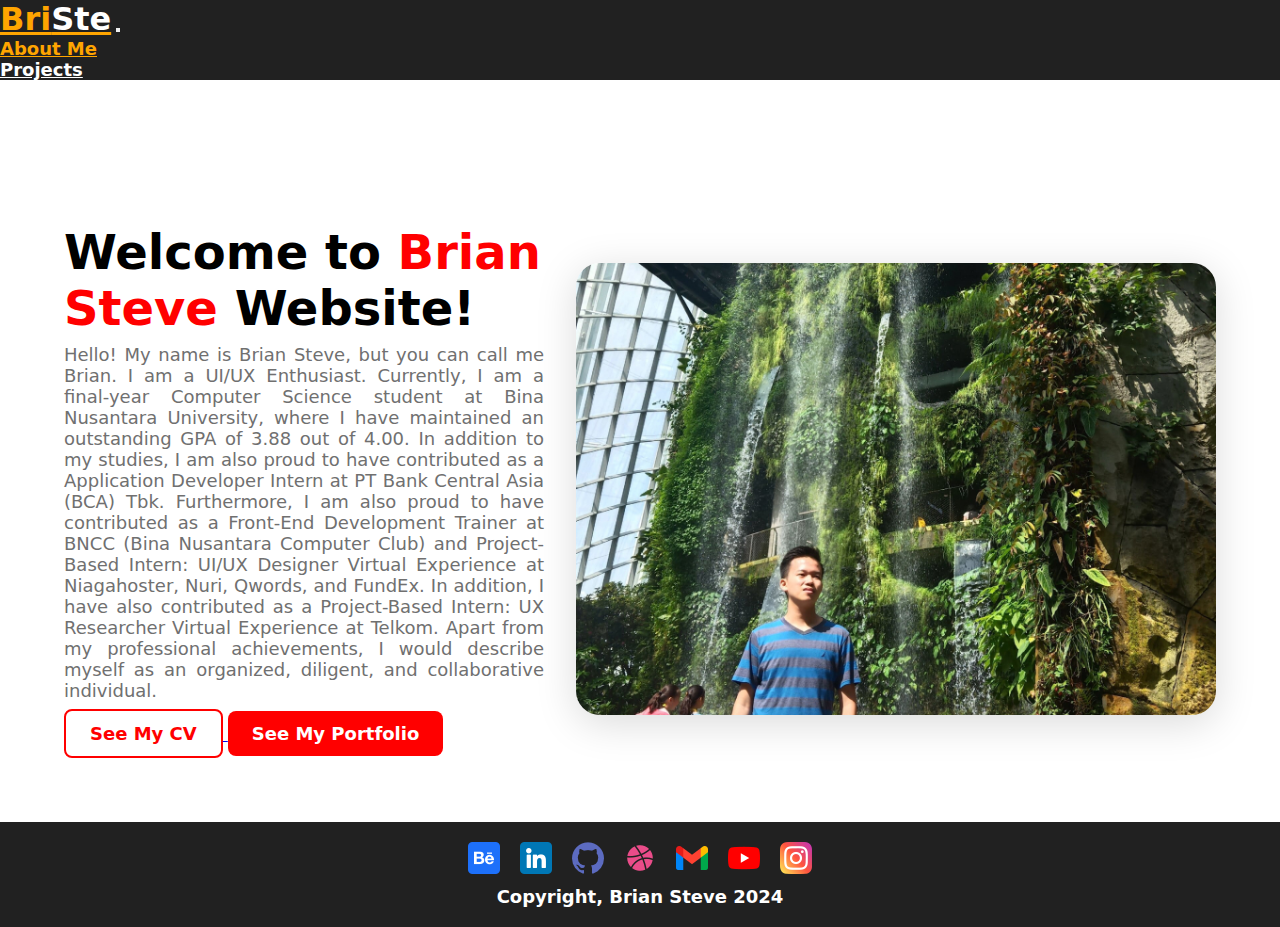
==== index.html @ 0b47cf44 "Update index.html" ====
<!DOCTYPE html>
<html lang="en">
  <head>
    <meta charset="UTF-8">
    <meta http-equiv="X-UA-Compatible" content="IE=edge">
    <meta name="viewport" content="width=device-width, initial-scale=1.0">
    <title>Home</title>  
    <link href="https://cdn.jsdelivr.net/npm/bootstrap@5.1.0/dist/css/bootstrap.min.css" rel="stylesheet" integrity="sha384-KyZXEAg3QhqLMpG8r+8fhAXLRk2vvoC2f3B09zVXn8CA5QIVfZOJ3BCsw2P0p/We" crossorigin="anonymous">
    <link rel="stylesheet" href="index.css">
  </head>
  <body>
    <audio autoplay loop>
      <source src="songs/harry_styles_as_it_was.mp3" type="audio/mpeg">
    </audio>

    <nav class="navbar fixed-top navbar-expand-lg navbar-dark bg-dark" id="navbar-color">
      <div class="container-fluid">
        <a class="navbar-brand" href="index.html" id="logo">Bri<p id="second-part-logo">Ste</p></a>
        <button class="navbar-toggler" type="button" data-bs-toggle="collapse" data-bs-target="#navbarSupportedContent" aria-controls="navbarSupportedContent" aria-expanded="false" aria-label="Toggle navigation">
          <span class="navbar-toggler-icon"></span>
        </button>
        <div class="collapse navbar-collapse" id="navbarSupportedContent">
          <ul class="navbar-nav me-auto ms-auto mb-2 mb-lg-0">
            <li class="nav-item">
              <a id="nav-item-link" class="nav-link active" aria-current="page" href="index.html">About Me</a>
            </li>
            <!-- <li class="nav-item">
              <a id="nav-item-link" class="nav-link active" aria-current="page" href="skills.html">Skills</a>
            </li> -->
            <li class="nav-item">
              <a id="nav-item-link" class="nav-link active" aria-current="page" href="projects.html">Projects</a>
            </li>
            <!-- <li class="nav-item">
              <a id="nav-item-link" class="nav-link active" aria-current="page" href="experiences.html">Experiences</a>
            </li>
            <li class="nav-item">
              <a id="nav-item-link" class="nav-link active" aria-current="page" href="others.html">Others</a>
            </li> -->
          </ul>
        </div>
      </div>
    </nav>

    <div class="content">
      <div class="left-content">
        <h1 id="left-content-first-part-heading">Welcome to <b>Brian</b></h1>
        <h1 id="left-content-second-part-heading"><b>Steve</b> Website!</h1>
        <h1 id="left-content-hidden-heading">Welcome to <b>Brian Steve</b> Website!</h1>
        <p>Hello! My name is Brian Steve, but you can call me Brian. I am a UI/UX Enthusiast. Currently, I am a final-year Computer Science student at Bina Nusantara University, where I have maintained an outstanding GPA of 3.88 out of 4.00. In addition to my studies, I am also proud to have contributed as a Application Developer Intern at PT Bank Central Asia (BCA) Tbk. Furthermore, I am also proud to have contributed as a Front-End Development Trainer at BNCC (Bina Nusantara Computer Club) and Project-Based Intern: UI/UX Designer Virtual Experience at Niagahoster, Nuri, Qwords, and FundEx. In addition, I have also contributed as a Project-Based Intern: UX Researcher Virtual Experience at Telkom. Apart from my professional achievements, I would describe myself as an organized, diligent, and collaborative individual.</p>
        <a href="https://drive.google.com/file/d/17rGPsllN9_afpUFak8W_3PwR9hHm7gxj/view?usp=sharing" target="_blank">
          <button style="color:red; background-color: white; border: 2px solid red" id="see-my-cv-button">See My CV</button>  
        </a>
        <a href="https://www.figma.com/proto/ZVuo5dl7NJCOCGubAzGYIf/Brian-Steve-Portfolio?page-id=0%3A1&type=design&node-id=314-9287&viewport=-683%2C-1132%2C0.13&t=MKdTP5sCrZZVWlj3-1&scaling=scale-down-width&mode=design" target="_blank">
          <button style="background-color: red;" id="see-my-cv-button">See My Portfolio</button>  
        </a>
      </div>
      <div class="right-content">
        <img src="index_images/brian-steve.jpg" alt="Image Not Loaded">
      </div>
    </div>

    <div class="footer">
      <div class="footer-images">
        <div class="behance">
          <a href="https://www.behance.net/briansteve1901" target="_blank">
            <img src="index_images/behance.png" height="32" width="32" alt="Image Not Loaded">
          </a>
        </div>
        <div class="linkedin">
          <a href="https://www.linkedin.com/in/brian-steve-b2aa24202/" target="_blank">
            <img src="index_images/linkedin.png" height="32" width="32" alt="Image Not Loaded">
          </a>
        </div>
        <div class="github">
          <a href="https://github.com/briansteve1901" target="_blank">
            <img src="index_images/github.png" height="32" width="32" alt="Image Not Loaded">
          </a>
        </div>
        <div class="dribble">
          <a href="https://dribbble.com/briansteve1901" target="_blank">
            <img src="index_images/dribble.png" height="32" width="32" alt="Image Not Loaded">
          </a>
        </div>
        <div class="gmail">
          <a href="mailto:brians1901@gmail.com" target="_blank">
            <img src="index_images/gmail.png" height="32" width="32" alt="Image Not Loaded">
          </a>
        </div>
        <div class="youtube">
          <a href="https://www.youtube.com/c/BrianSteve/videos" target="_blank">
            <img src="index_images/youtube.png" height="32" width="32" alt="Image Not Loaded">
          </a>
        </div>
        <div class="instagram">
          <a href="https://instagram.com/briansteve1901" target="_blank">
            <img src="index_images/instagram.png" height="32" width="32" alt="Image Not Loaded">
          </a>
        </div>
      </div>
      <div id="copyright">
        Copyright, Brian Steve 2024
      </div>
    </div>

    <script src="https://cdn.jsdelivr.net/npm/bootstrap@5.1.0/dist/js/bootstrap.bundle.min.js" integrity="sha384-U1DAWAznBHeqEIlVSCgzq+c9gqGAJn5c/t99JyeKa9xxaYpSvHU5awsuZVVFIhvj" crossorigin="anonymous"></script>
    <script src="page_identifier.js"></script>  
  </body>
</html>
---- index.css ----
*{
    margin: 0;
    padding: 0;
    font-family:system-ui, -apple-system, BlinkMacSystemFont, 'Segoe UI', Roboto, Oxygen, Ubuntu, Cantarell, 'Open Sans', 'Helvetica Neue', sans-serif;
}

#logo{
    font-size: 2rem;
	color: orange;
    font-weight: 700;
}

.navbar-brand p#second-part-logo {
    display: inline;
    color: white;
    font-size: 2rem;
    font-weight: 700;
}

#nav-item-link:hover {
    color: orange;
    font-weight: 700;
} 

#nav-item-link{
    font-size: 1.125rem;
    color: white;
    margin-right: 2.25rem;
    padding: 0rem;
    font-weight: 700;
} 

#navbar-color {
    background-color: rgba(0, 0, 0, 87%);
} 

.content {
    display: flex;
    flex-direction: row;
    justify-content: center;
    align-items: center;
    padding: 9rem 4rem 4rem 4rem;
    background-color: white;
}

#left-content-hidden-heading {
    display: none;
}

.left-content {
    width: 50vw;
    margin-right: 2rem;
}

.left-content h1 {
    color: black;
    font-weight: 700;
    font-size: 3rem;
    animation: JudulHomePage 1.5s; 
    margin-bottom: 0.5rem;
}

#left-content-first-part-heading {
    margin-bottom: 0rem;
}

b {
    color: red;
    font-size: 3rem;
    font-weight: bold;
}

.left-content p {
    font-size: 1.125rem;
    animation: DeskripsiHomePage 1.5s;
    color: #707070;
    text-align: justify;
    margin-bottom: 0.5rem;
    font-weight: 500;
}

#see-my-cv-button {
    padding: 0.75rem 1.5rem 0.75rem 1.5rem;
    background-color: red;
    border-radius: 0.5rem;
    border: none;
    color: white;
    font-size: 1.125rem;
    animation: Button 1.5s;
    font-weight: 700;
}

.right-content img {
    width: 50vw;
    box-shadow: 0rem 0.5rem 2.5rem 0rem rgba(0, 0, 0, 15%);
    animation: GambarHomePage 1.5s ease-in;
    border-radius: 1.5rem;
}

.footer {
    background-color: rgba(0, 0, 0, 87%); 
}

.footer-images {
    display: flex;
    flex-direction: row;
    justify-content: center;
}

#copyright {
    padding-top: 0.5rem;
    padding-bottom: 1.25rem;
    font-size: 1.125rem;
    text-align: center;
    color: white;
    font-weight: 700;
}

.behance, .linkedin, .github, .dribble, .gmail, .youtube {
    padding-right: 1.25rem;
}

.behance, .linkedin, .github, .dribble, .gmail, .youtube, .instagram {
    padding-top: 1.25rem;
}

@keyframes JudulHomePage{
    0%{
        opacity: 0;
        transform: scale(0);
    }
    100%{
        opacity: 1;
        transform: scale(1);
    }
}

@keyframes DeskripsiHomePage{
    0%{
        opacity: 0;
        transform: rotate(0deg);
    }
    100%{
        opacity: 1;
        transform: rotate(360deg);
    }
}

@keyframes GambarHomePage{
    0%{
        opacity: 0;
        transform: translateX(50px);
    }
    100%{
        opacity: 1;
        transform: translateX(0px);
    }
}

@keyframes Button{
    0%{
        opacity: 0;
        transform: translateY(50px);
    }
    100%{
        opacity: 1;
        transform: translateY(0px);
    }
}


@media only screen and (max-width: 1199px){
    .content {
        display: flex;
        flex-direction: column-reverse;
        justify-content: center;
        align-items: center;
        padding: 9rem 4rem 4rem 4rem;
        background-color: white;
    }
    
    .left-content {
        width: 85vw;
        margin-right: 0rem;
    }

    #left-content-first-part-heading, #left-content-second-part-heading {
        display: none;
    }
    
    #left-content-hidden-heading {
        display: block;
        font-size: 3rem;
        margin-top: 1rem;
        margin-bottom: 0.5rem;
    }
    
    .right-content img {
        width: 85vw;
        box-shadow: 0rem 0.5rem 2rem 0rem rgba(0, 0, 0, 15%);
        animation: GambarHomePage 1.5s ease-in;
        border-radius: 1.5rem;
    }   
}

@media only screen and (max-width: 991px){
    #nav-item-link{
        font-size: 1.125rem;
        color: white;
        margin-right: 0rem;
        padding: 0rem;
        margin-bottom: 0.5rem;
    } 

    #left-content-first-part-heading, #left-content-second-part-heading {
        display: none;
    }

    #left-content-hidden-heading {
        display: block;
        font-size: 2.5rem;
        margin-top: 1rem;
        margin-bottom: 0.5rem;
    }

    .content {
        display: flex;
        flex-direction: column-reverse;
        justify-content: center;
        align-items: center;
        padding: 8rem 3rem 3rem 3rem;
        background-color: white;
    }

    .left-content {
        width: 90vw;
        margin-right: 0rem;
    }
    
    .left-content h1 {
        color: black;
        font-size: 2.5rem;
        animation: JudulHomePage 1.5s; 
        margin-bottom: 0.5rem;
    }

    b {
        color: red;
        font-size: 2.5rem;
    }
    
    .left-content p {
        font-size: 1.125rem;
        animation: DeskripsiHomePage 1.5s;
        color: #707070;
        font-weight: 500;
        text-align: justify;
        margin-bottom: 0.5rem;
    }
    
    #see-my-cv-button {
        padding: 0.75rem 1.5rem 0.75rem 1.5rem;
        background-color: red;
        border-radius: 0.5rem;
        border: none;
        color: white;
        font-size: 1.125rem;
        animation: Button 1.5s;
    }
    
    .right-content img {
        width: 90vw;
        box-shadow: 0rem 0.5rem 1.5rem 0rem rgba(0, 0, 0, 15%);
        animation: GambarHomePage 1.5s ease-in;
        border-radius: 1.5rem;
    }
}

@media only screen and (max-width: 767px){
    #logo{
        font-size: 1.75rem;
        color: orange;
    }
    
    .navbar-brand p#second-part-logo {
        display: inline;
        color: white;
        font-size: 1.75rem;
    }

    #nav-item-link{
        font-size: 1rem;
        color: white;
        margin-right: 0rem;
        padding: 0rem;
        margin-bottom: 0.375rem;
    } 

    #left-content-first-part-heading, #left-content-second-part-heading {
        display: none;
    }

    #left-content-hidden-heading {
        display: block;
        font-size: 2.25rem;
        margin-top: 0.75rem;
        margin-bottom: 0.375rem;
    }

    .content {
        display: flex;
        flex-direction: column-reverse;
        justify-content: center;
        align-items: center;
        padding: 7rem 2rem 2rem 2rem;
        background-color: white;
    }

    .left-content {
        width: 90vw;
        margin-right: 0rem;
    }
    
    .left-content h1 {
        color: black;
        font-size: 2.25rem;
        animation: JudulHomePage 1.5s; 
        margin-bottom: 0.375rem;
    }

    b {
        color: red;
        font-size: 2.25rem;
    }
    
    .left-content p {
        font-size: 1rem;
        animation: DeskripsiHomePage 1.5s;
        color: #707070;
        font-weight: 500;
        text-align: justify;
        margin-bottom: 0.375rem;
    }
    
    #see-my-cv-button {
        padding: 0.625rem 1.25rem 0.625rem 1.25rem;
        background-color: red;
        border-radius: 0.5rem;
        border: none;
        color: white;
        font-size: 1rem;
        animation: Button 1.5s;
    }
    
    .right-content img {
        width: 90vw;
        box-shadow: 0rem 0.25rem 1rem 0rem rgba(0, 0, 0, 15%);
        animation: GambarHomePage 1.5s ease-in;
        border-radius: 1.5rem;
    }

    #copyright {
        padding-top: 0.375rem;
        padding-bottom: 1rem;
        font-size: 1rem;
        text-align: center;
        color: white;
    }
    
    .behance, .linkedin, .github, .dribble, .gmail, .youtube {
        padding-right: 1rem;
    }
    
    .behance, .linkedin, .github, .dribble, .gmail, .youtube, .instagram {
        padding-top: 1rem;
    }

    .behance img, .linkedin img, .github img, .dribble img, .gmail img, .youtube img, .instagram img {
        height: 1.875rem;
        width: 1.875rem;
    }
}

@media only screen and (max-width: 575px){
    #logo{
        font-size: 1.75rem;
        color: orange;
    }
    
    .navbar-brand p#second-part-logo {
        display: inline;
        color: white;
        font-size: 1.75rem;
    }

    #nav-item-link{
        font-size: 1rem;
        color: white;
        margin-right: 0rem;
        padding: 0rem;
        margin-bottom: 0.375rem;
    } 

    #left-content-first-part-heading, #left-content-second-part-heading {
        display: none;
    }

    #left-content-hidden-heading {
        display: block;
        font-size: 2.25rem;
        margin-top: 0.75rem;
        margin-bottom: 0.375rem;
    }

    .content {
        display: flex;
        flex-direction: column-reverse;
        justify-content: center;
        align-items: center;
        padding: 6rem 1rem 2rem 1rem;
        background-color: white;
    }

    .left-content {
        width: 90vw;
        margin-right: 0rem;
    }
    
    .left-content h1 {
        color: black;
        font-size: 2.25rem;
        animation: JudulHomePage 1.5s; 
        margin-bottom: 0.375rem;
    }

    b {
        color: red;
        font-size: 2.25rem;
    }
    
    .left-content p {
        font-size: 1rem;
        animation: DeskripsiHomePage 1.5s;
        color: #707070;
        font-weight: 500;
        text-align: justify;
        margin-bottom: 0.375rem;
    }
    
    #see-my-cv-button {
        padding: 0.625rem 1.25rem 0.625rem 1.25rem;
        background-color: red;
        border-radius: 0.5rem;
        border: none;
        color: white;
        font-size: 1rem;
        animation: Button 1.5s;
    }
    
    .right-content img {
        width: 90vw;
        box-shadow: 0rem 0.25rem 0.5rem 0rem rgba(0, 0, 0, 15%);
        animation: GambarHomePage 1.5s ease-in;
        border-radius: 1.5rem;
    }

    #copyright {
        padding-top: 0.375rem;
        padding-bottom: 1rem;
        font-size: 1rem;
        text-align: center;
        color: white;
    }
    
    .behance, .linkedin, .github, .dribble, .gmail, .youtube {
        padding-right: 1rem;
    }
    
    .behance, .linkedin, .github, .dribble, .gmail, .youtube, .instagram {
        padding-top: 1rem;
    }

    .behance img, .linkedin img, .github img, .dribble img, .gmail img, .youtube img, .instagram img {
        height: 1.875rem;
        width: 1.875rem;
    }
}
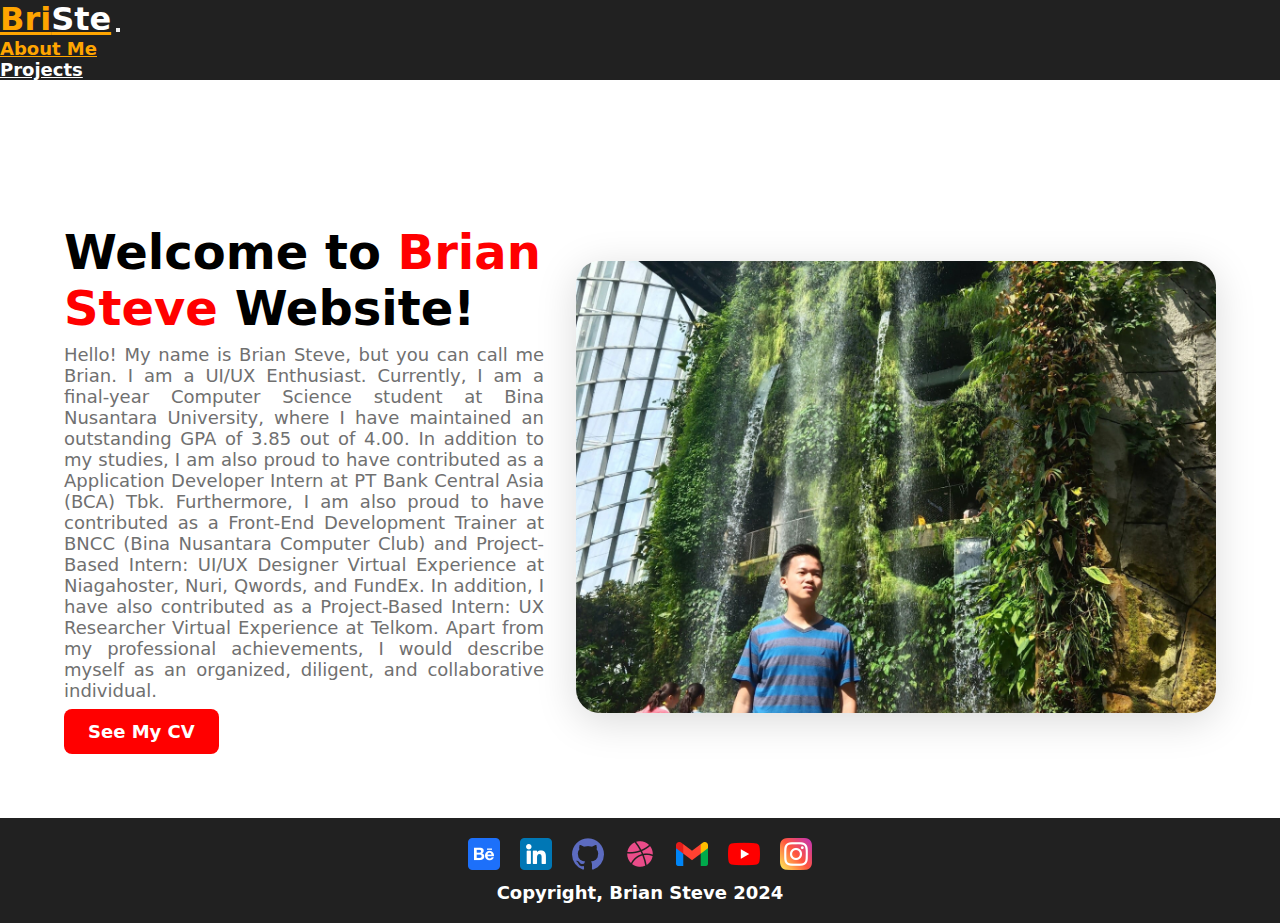
==== commit adebff88: "Update index.html" ====
--- a/index.html
+++ b/index.html
@@ -46,12 +46,9 @@
         <h1 id="left-content-first-part-heading">Welcome to <b>Brian</b></h1>
         <h1 id="left-content-second-part-heading"><b>Steve</b> Website!</h1>
         <h1 id="left-content-hidden-heading">Welcome to <b>Brian Steve</b> Website!</h1>
-        <p>Hello! My name is Brian Steve, but you can call me Brian. I am a UI/UX Enthusiast. Currently, I am a final-year Computer Science student at Bina Nusantara University, where I have maintained an outstanding GPA of 3.88 out of 4.00. In addition to my studies, I am also proud to have contributed as a Application Developer Intern at PT Bank Central Asia (BCA) Tbk. Furthermore, I am also proud to have contributed as a Front-End Development Trainer at BNCC (Bina Nusantara Computer Club) and Project-Based Intern: UI/UX Designer Virtual Experience at Niagahoster, Nuri, Qwords, and FundEx. In addition, I have also contributed as a Project-Based Intern: UX Researcher Virtual Experience at Telkom. Apart from my professional achievements, I would describe myself as an organized, diligent, and collaborative individual.</p>
-        <a href="https://drive.google.com/file/d/17rGPsllN9_afpUFak8W_3PwR9hHm7gxj/view?usp=sharing" target="_blank">
-          <button style="color:red; background-color: white; border: 2px solid red" id="see-my-cv-button">See My CV</button>  
-        </a>
-        <a href="https://www.figma.com/proto/ZVuo5dl7NJCOCGubAzGYIf/Brian-Steve-Portfolio?page-id=0%3A1&type=design&node-id=314-9287&viewport=-683%2C-1132%2C0.13&t=MKdTP5sCrZZVWlj3-1&scaling=scale-down-width&mode=design" target="_blank">
-          <button style="background-color: red;" id="see-my-cv-button">See My Portfolio</button>  
+        <p>Hello! My name is Brian Steve, but you can call me Brian. I am a UI/UX Enthusiast. Currently, I am a final-year Computer Science student at Bina Nusantara University, where I have maintained an outstanding GPA of 3.85 out of 4.00. In addition to my studies, I am also proud to have contributed as a Application Developer Intern at PT Bank Central Asia (BCA) Tbk. Furthermore, I am also proud to have contributed as a Front-End Development Trainer at BNCC (Bina Nusantara Computer Club) and Project-Based Intern: UI/UX Designer Virtual Experience at Niagahoster, Nuri, Qwords, and FundEx. In addition, I have also contributed as a Project-Based Intern: UX Researcher Virtual Experience at Telkom. Apart from my professional achievements, I would describe myself as an organized, diligent, and collaborative individual.</p>
+        <a href="https://drive.google.com/file/d/1sG8jqQRvmz09soPyEMwKnhpy2ssTG7sD/view?usp=sharing" target="_blank">
+          <button style="color:white; background-color: red;" id="see-my-cv-button">See My CV</button>  
         </a>
       </div>
       <div class="right-content">
--- a/index.css
+++ b/index.css
@@ -484,4 +484,4 @@
         height: 1.875rem;
         width: 1.875rem;
     }
-}  +}  
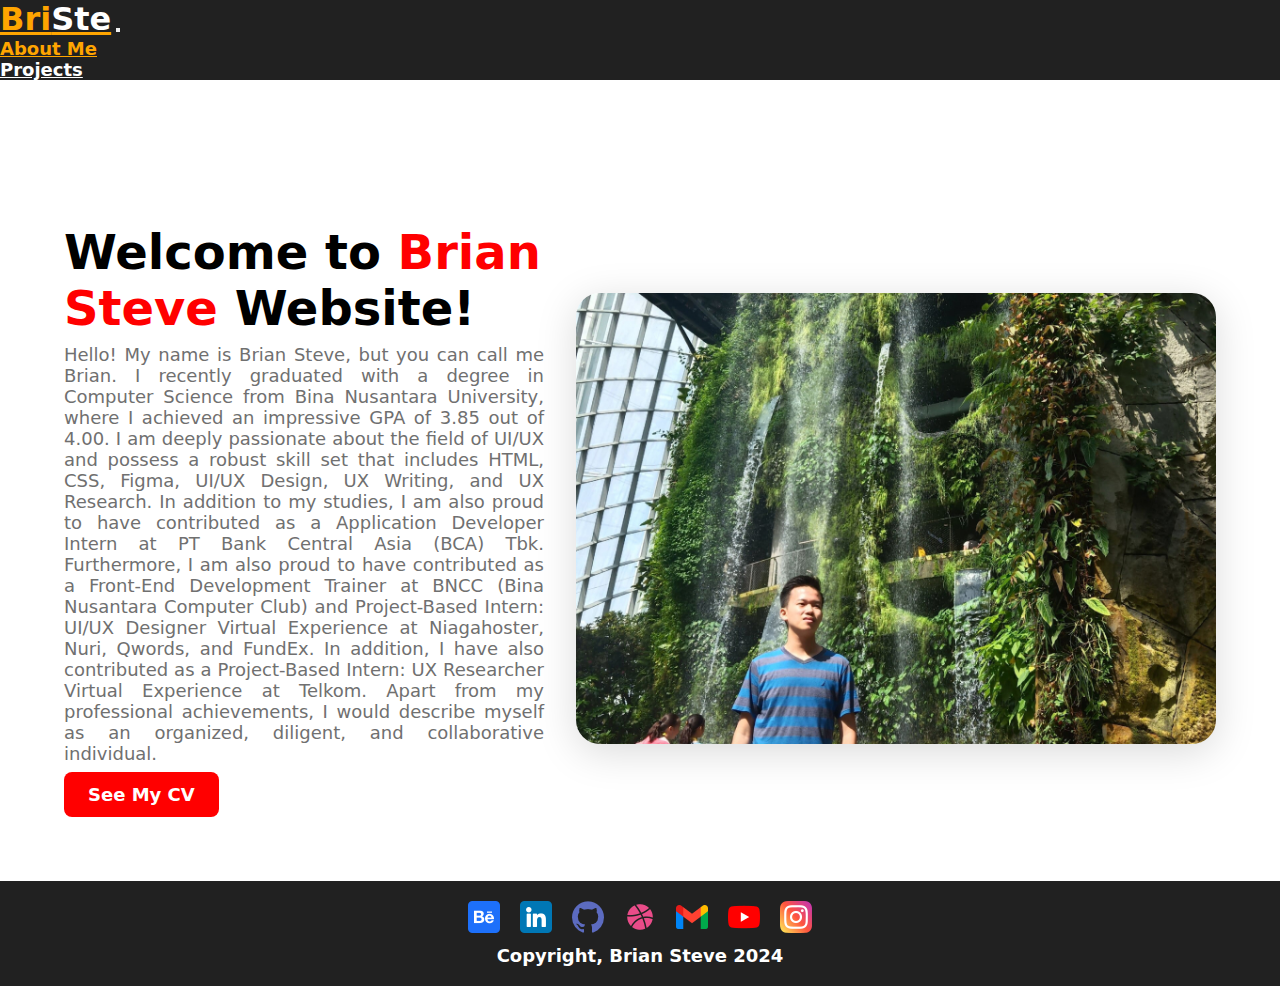
==== commit cc1a2e10: "Update index.html" ====
--- a/index.html
+++ b/index.html
@@ -46,7 +46,9 @@
         <h1 id="left-content-first-part-heading">Welcome to <b>Brian</b></h1>
         <h1 id="left-content-second-part-heading"><b>Steve</b> Website!</h1>
         <h1 id="left-content-hidden-heading">Welcome to <b>Brian Steve</b> Website!</h1>
-        <p>Hello! My name is Brian Steve, but you can call me Brian. I am a UI/UX Enthusiast. Currently, I am a final-year Computer Science student at Bina Nusantara University, where I have maintained an outstanding GPA of 3.85 out of 4.00. In addition to my studies, I am also proud to have contributed as a Application Developer Intern at PT Bank Central Asia (BCA) Tbk. Furthermore, I am also proud to have contributed as a Front-End Development Trainer at BNCC (Bina Nusantara Computer Club) and Project-Based Intern: UI/UX Designer Virtual Experience at Niagahoster, Nuri, Qwords, and FundEx. In addition, I have also contributed as a Project-Based Intern: UX Researcher Virtual Experience at Telkom. Apart from my professional achievements, I would describe myself as an organized, diligent, and collaborative individual.</p>
+        <p>Hello! My name is Brian Steve, but you can call me Brian. I recently graduated with a degree in Computer Science from Bina Nusantara University, where I achieved an impressive GPA of 3.85 out of 4.00. I am deeply passionate about the field of UI/UX and possess a robust skill set that includes HTML, CSS, Figma, UI/UX Design, UX Writing, and UX Research. 
+
+In addition to my studies, I am also proud to have contributed as a Application Developer Intern at PT Bank Central Asia (BCA) Tbk. Furthermore, I am also proud to have contributed as a Front-End Development Trainer at BNCC (Bina Nusantara Computer Club) and Project-Based Intern: UI/UX Designer Virtual Experience at Niagahoster, Nuri, Qwords, and FundEx. In addition, I have also contributed as a Project-Based Intern: UX Researcher Virtual Experience at Telkom. Apart from my professional achievements, I would describe myself as an organized, diligent, and collaborative individual.</p>
         <a href="https://drive.google.com/file/d/1sG8jqQRvmz09soPyEMwKnhpy2ssTG7sD/view?usp=sharing" target="_blank">
           <button style="color:white; background-color: red;" id="see-my-cv-button">See My CV</button>  
         </a>
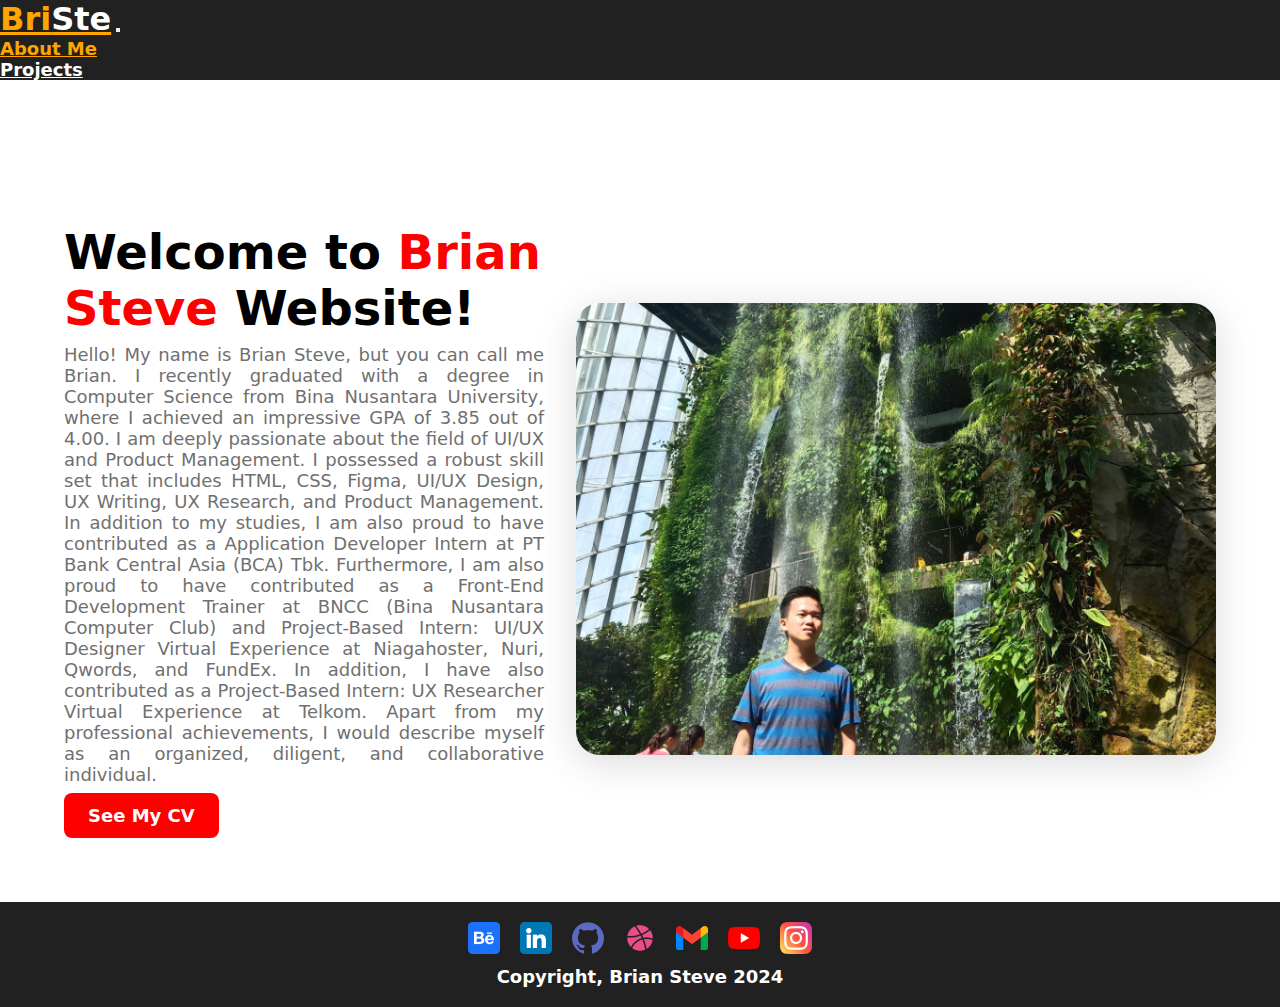
==== commit 1f7f56d6: "Update index.html" ====
--- a/index.html
+++ b/index.html
@@ -46,10 +46,9 @@
         <h1 id="left-content-first-part-heading">Welcome to <b>Brian</b></h1>
         <h1 id="left-content-second-part-heading"><b>Steve</b> Website!</h1>
         <h1 id="left-content-hidden-heading">Welcome to <b>Brian Steve</b> Website!</h1>
-        <p>Hello! My name is Brian Steve, but you can call me Brian. I recently graduated with a degree in Computer Science from Bina Nusantara University, where I achieved an impressive GPA of 3.85 out of 4.00. I am deeply passionate about the field of UI/UX and possess a robust skill set that includes HTML, CSS, Figma, UI/UX Design, UX Writing, and UX Research. 
-
-In addition to my studies, I am also proud to have contributed as a Application Developer Intern at PT Bank Central Asia (BCA) Tbk. Furthermore, I am also proud to have contributed as a Front-End Development Trainer at BNCC (Bina Nusantara Computer Club) and Project-Based Intern: UI/UX Designer Virtual Experience at Niagahoster, Nuri, Qwords, and FundEx. In addition, I have also contributed as a Project-Based Intern: UX Researcher Virtual Experience at Telkom. Apart from my professional achievements, I would describe myself as an organized, diligent, and collaborative individual.</p>
-        <a href="https://drive.google.com/file/d/1sG8jqQRvmz09soPyEMwKnhpy2ssTG7sD/view?usp=sharing" target="_blank">
+        <p>Hello! My name is Brian Steve, but you can call me Brian. I recently graduated with a degree in Computer Science from Bina Nusantara University, where I achieved an impressive GPA of 3.85 out of 4.00. I am deeply passionate about the field of UI/UX and Product Management. I possessed a robust skill set that includes HTML, CSS, Figma, UI/UX Design, UX Writing, UX Research, and Product Management. 
+          In addition to my studies, I am also proud to have contributed as a Application Developer Intern at PT Bank Central Asia (BCA) Tbk. Furthermore, I am also proud to have contributed as a Front-End Development Trainer at BNCC (Bina Nusantara Computer Club) and Project-Based Intern: UI/UX Designer Virtual Experience at Niagahoster, Nuri, Qwords, and FundEx. In addition, I have also contributed as a Project-Based Intern: UX Researcher Virtual Experience at Telkom. Apart from my professional achievements, I would describe myself as an organized, diligent, and collaborative individual.</p>
+        <a href="https://drive.google.com/file/d/1YusKVYCfEDRp1dFyJZac7hi_BAIrdywg/view?usp=sharing" target="_blank">
           <button style="color:white; background-color: red;" id="see-my-cv-button">See My CV</button>  
         </a>
       </div>
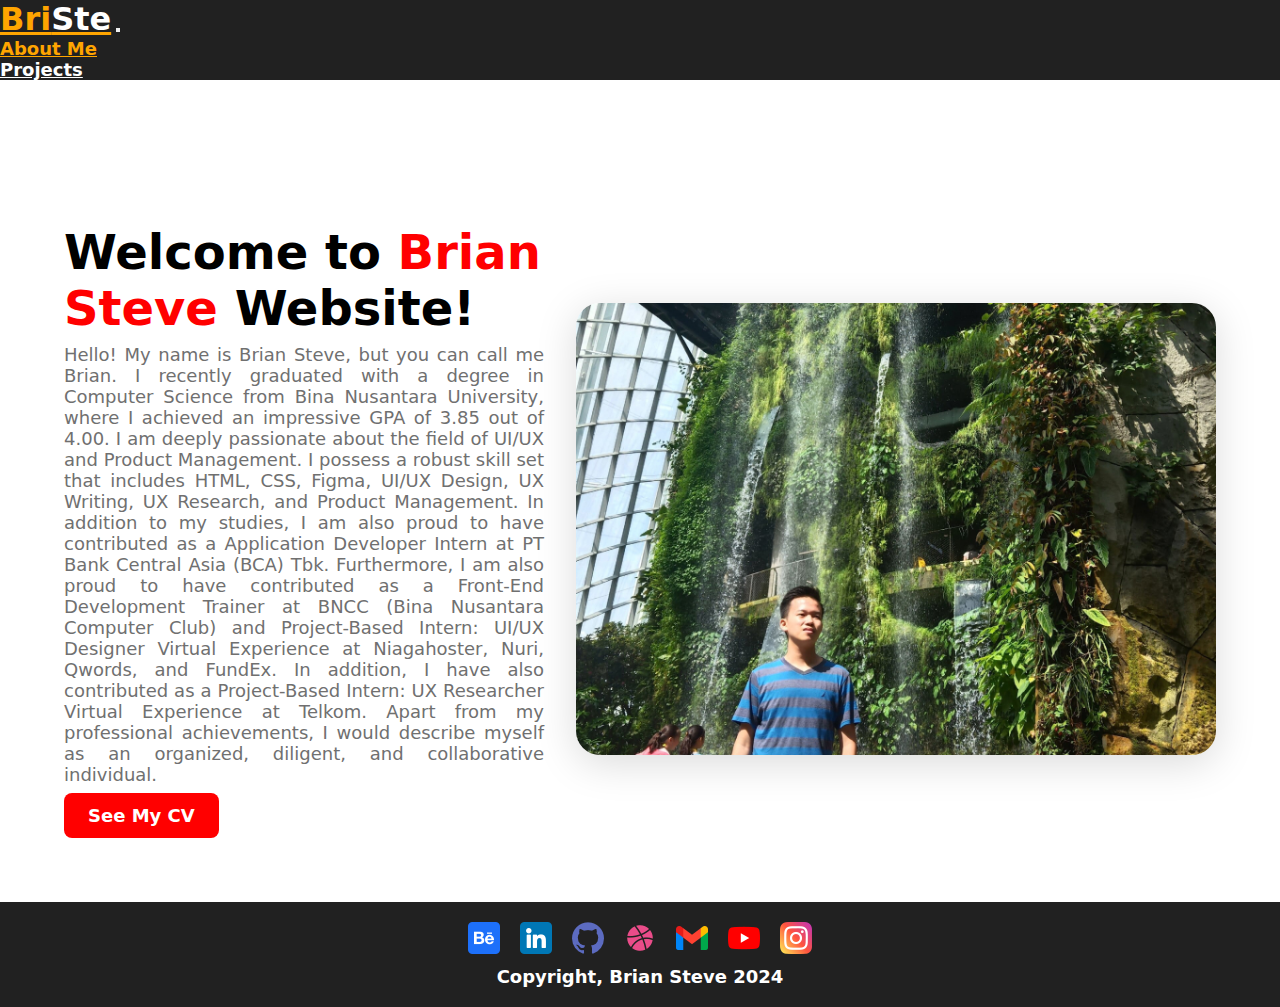
==== commit 8aa249d2: "Update index.html" ====
--- a/index.html
+++ b/index.html
@@ -46,7 +46,7 @@
         <h1 id="left-content-first-part-heading">Welcome to <b>Brian</b></h1>
         <h1 id="left-content-second-part-heading"><b>Steve</b> Website!</h1>
         <h1 id="left-content-hidden-heading">Welcome to <b>Brian Steve</b> Website!</h1>
-        <p>Hello! My name is Brian Steve, but you can call me Brian. I recently graduated with a degree in Computer Science from Bina Nusantara University, where I achieved an impressive GPA of 3.85 out of 4.00. I am deeply passionate about the field of UI/UX and Product Management. I possessed a robust skill set that includes HTML, CSS, Figma, UI/UX Design, UX Writing, UX Research, and Product Management. 
+        <p>Hello! My name is Brian Steve, but you can call me Brian. I recently graduated with a degree in Computer Science from Bina Nusantara University, where I achieved an impressive GPA of 3.85 out of 4.00. I am deeply passionate about the field of UI/UX and Product Management. I possess a robust skill set that includes HTML, CSS, Figma, UI/UX Design, UX Writing, UX Research, and Product Management. 
           In addition to my studies, I am also proud to have contributed as a Application Developer Intern at PT Bank Central Asia (BCA) Tbk. Furthermore, I am also proud to have contributed as a Front-End Development Trainer at BNCC (Bina Nusantara Computer Club) and Project-Based Intern: UI/UX Designer Virtual Experience at Niagahoster, Nuri, Qwords, and FundEx. In addition, I have also contributed as a Project-Based Intern: UX Researcher Virtual Experience at Telkom. Apart from my professional achievements, I would describe myself as an organized, diligent, and collaborative individual.</p>
         <a href="https://drive.google.com/file/d/1YusKVYCfEDRp1dFyJZac7hi_BAIrdywg/view?usp=sharing" target="_blank">
           <button style="color:white; background-color: red;" id="see-my-cv-button">See My CV</button>  
